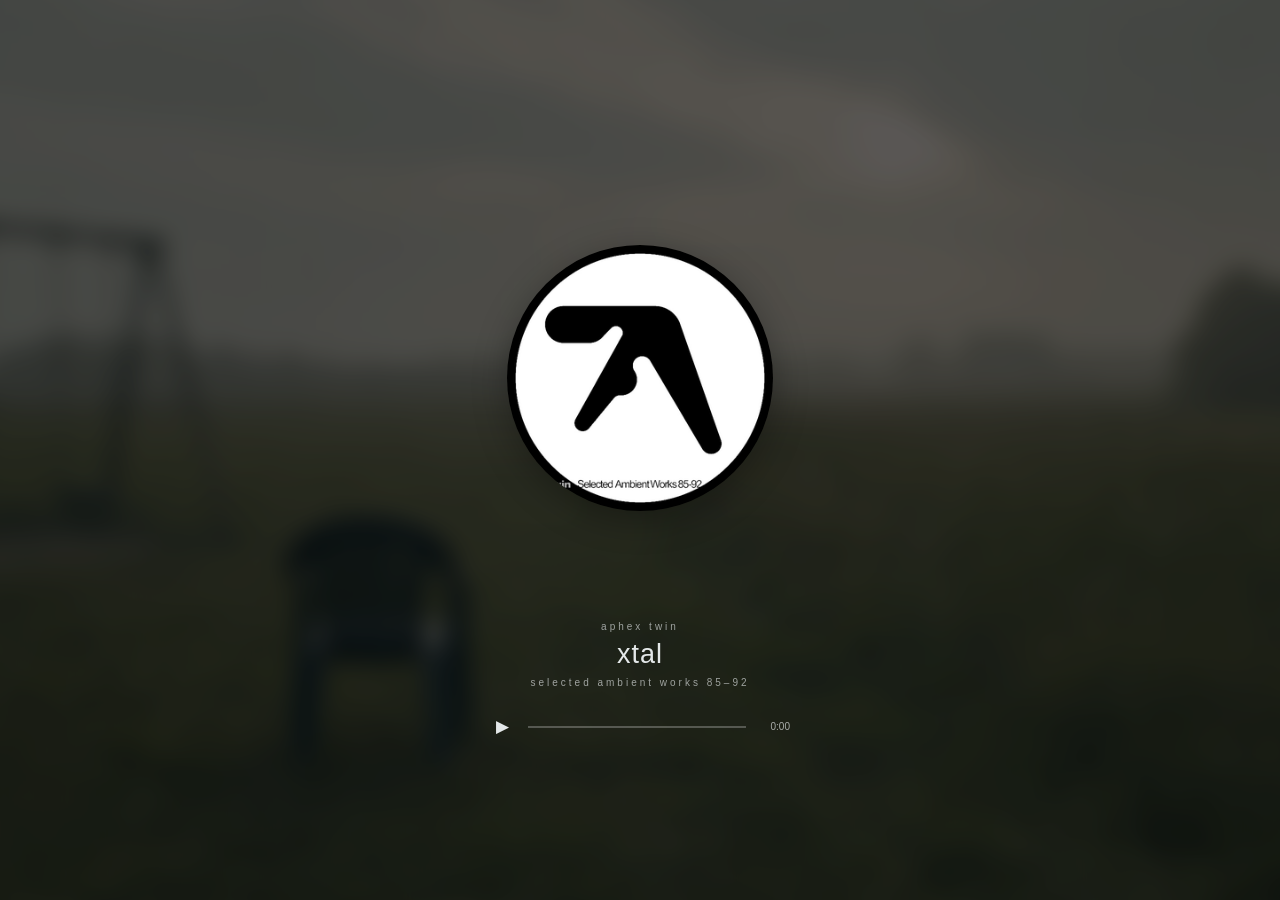
==== xtal/index.html @ debfaf42 "xtal" ====
<!DOCTYPE html>
<html lang="en">
<head>
    <meta charset="UTF-8">
    <meta name="viewport" content="width=device-width, initial-scale=1.0">
    <title>xtal λ</title>
    <link rel="stylesheet" href="style.css">
</head>
<body>
    <div class="background"></div>
    <div class="overlay"></div>

    <main class="experience">
        <div class="visualizer">
            <canvas id="spectrum"></canvas>
            <div class="artwork">
                <img src="assets/saw85-92.png" alt="Selected Ambient Works 85–92">
            </div>
        </div>

        <div class="track-info">
            <span class="artist">aphex twin</span>
            <h1>xtal</h1>
            <span class="album">selected ambient works 85–92</span>
        </div>

        <div class="player">
            <button id="play" aria-label="Play">▶</button>
            <audio id="audio" src="assets/xtal.mp3" preload="metadata"></audio>
            <div class="progress-container">
                <div class="progress" id="progress"></div>
            </div>
            <span id="time">0:00</span>
        </div>
    </main>

    <script src="script.js"></script>
</body>
</html>
---- xtal/style.css ----
* {
    margin: 0;
    padding: 0;
    box-sizing: border-box;
}

body {
    height: 100vh;
    overflow: hidden;
    background: #111;
    color: #e4e8e9;
    font-family: Arial, sans-serif;
}

.background {
    position: fixed;
    inset: -20px;
    background: url("assets/field1.jpg") center / cover no-repeat;
    filter: blur(12px) brightness(0.55);
    transform: scale(1.04);
    z-index: -2;
}

.overlay {
    position: fixed;
    inset: 0;
    background: rgba(8, 15, 18, 0.35);
    z-index: -1;
}

.experience {
    min-height: 100vh;
    display: flex;
    flex-direction: column;
    align-items: center;
    justify-content: center;
    gap: 28px;
}

.visualizer {
    position: relative;
    width: min(70vw, 430px);
    aspect-ratio: 1;
}

#spectrum {
    position: absolute;
    inset: 0;
    width: 100%;
    height: 100%;
}

.artwork {
    position: absolute;
    inset: 19%;
    border-radius: 50%;
    overflow: hidden;
    box-shadow: 0 8px 35px rgba(0, 0, 0, 0.3);
}

.artwork img {
    width: 100%;
    height: 100%;
    object-fit: cover;
}

.track-info {
    text-align: center;
    display: flex;
    flex-direction: column;
    gap: 7px;
}

.artist,
.album {
    font-size: 10px;
    letter-spacing: 3px;
    opacity: 0.65;
}

.track-info h1 {
    font-size: 27px;
    font-weight: 400;
    letter-spacing: 1px;
}

.player {
    display: flex;
    align-items: center;
    gap: 14px;
    width: min(80vw, 300px);
}

#play {
    background: none;
    border: none;
    color: inherit;
    cursor: pointer;
    font-size: 17px;
    width: 24px;
}

.progress-container {
    flex: 1;
    height: 2px;
    background: rgba(255, 255, 255, 0.25);
    cursor: pointer;
}

.progress {
    width: 0%;
    height: 100%;
    background: #e4e8e9;
}

#time {
    font-size: 10px;
    opacity: 0.7;
    min-width: 30px;
    text-align: right;
}
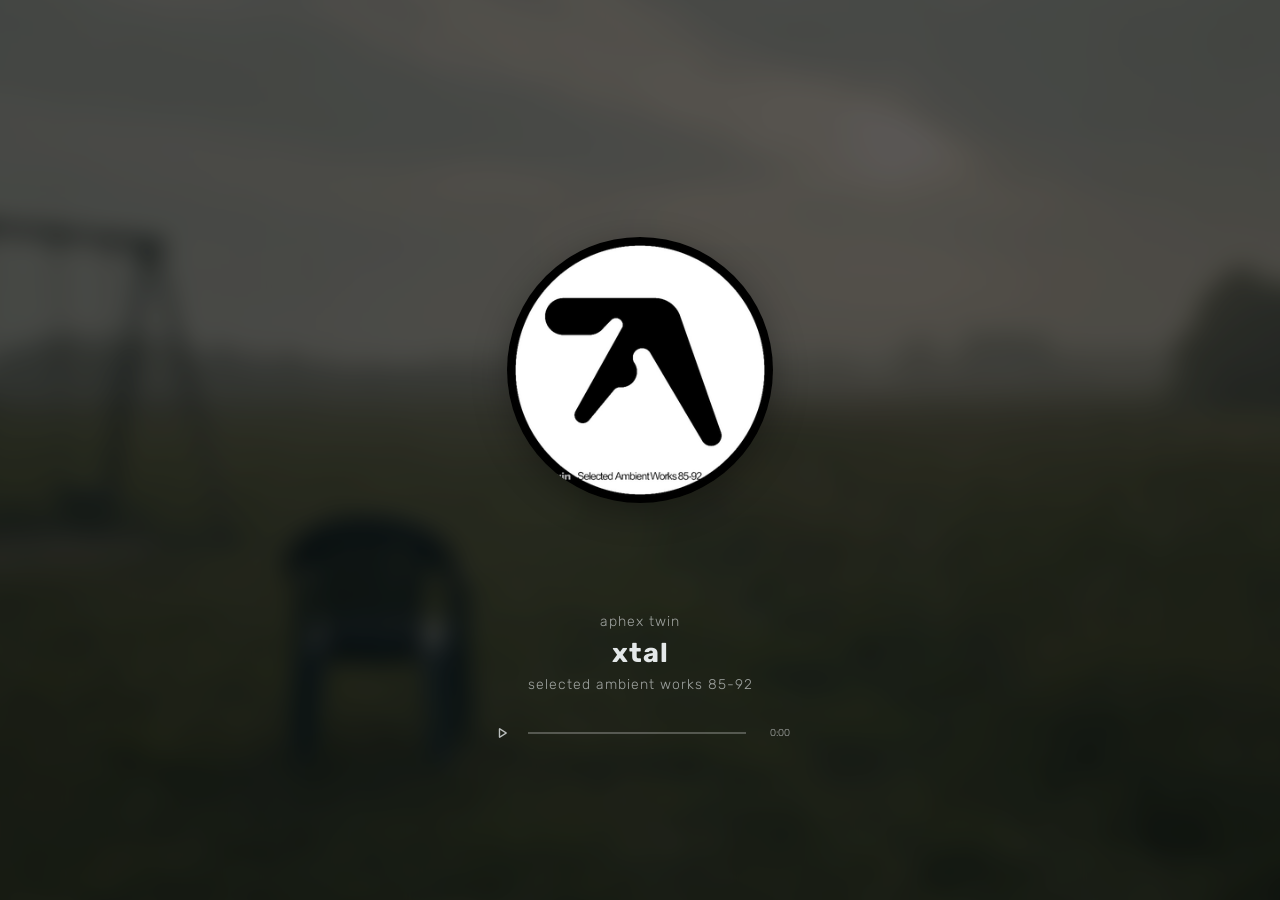
==== commit 82320b48: "xtal but better" ====
--- a/xtal/index.html
+++ b/xtal/index.html
@@ -3,13 +3,15 @@
 <head>
     <meta charset="UTF-8">
     <meta name="viewport" content="width=device-width, initial-scale=1.0">
-    <title>xtal λ</title>
+    <title>λ | xtal</title>
+    <link rel="preconnect" href="https://fonts.googleapis.com">
+    <link rel="preconnect" href="https://fonts.gstatic.com" crossorigin>
+    <link href="https://fonts.googleapis.com/css2?family=Rubik:wght@300;400;500&family=Material+Symbols+Rounded:opsz,wght,FILL,GRAD@20..48,400,0,0" rel="stylesheet">
     <link rel="stylesheet" href="style.css">
 </head>
 <body>
     <div class="background"></div>
     <div class="overlay"></div>
-
     <main class="experience">
         <div class="visualizer">
             <canvas id="spectrum"></canvas>
@@ -17,15 +19,15 @@
                 <img src="assets/saw85-92.png" alt="Selected Ambient Works 85–92">
             </div>
         </div>
-
         <div class="track-info">
             <span class="artist">aphex twin</span>
             <h1>xtal</h1>
-            <span class="album">selected ambient works 85–92</span>
+            <span class="album">selected ambient works 85-92</span>
         </div>
-
         <div class="player">
-            <button id="play" aria-label="Play">▶</button>
+            <button id="play" aria-label="play">
+                <span class="material-symbols-rounded">play_arrow</span>
+            </button>
             <audio id="audio" src="assets/xtal.mp3" preload="metadata"></audio>
             <div class="progress-container">
                 <div class="progress" id="progress"></div>
@@ -33,7 +35,6 @@
             <span id="time">0:00</span>
         </div>
     </main>
-
     <script src="script.js"></script>
 </body>
 </html>
--- a/xtal/style.css
+++ b/xtal/style.css
@@ -9,7 +9,8 @@
     overflow: hidden;
     background: #111;
     color: #e4e8e9;
-    font-family: Arial, sans-serif;
+    font-family: 'Rubik', sans-serif;
+    font-weight: 300;
 }
 
 .background {
@@ -73,14 +74,14 @@
 
 .artist,
 .album {
-    font-size: 10px;
-    letter-spacing: 3px;
+    font-size: 14px;
+    letter-spacing: 1px;
     opacity: 0.65;
 }
 
 .track-info h1 {
     font-size: 27px;
-    font-weight: 400;
+    font-weight: 700;
     letter-spacing: 1px;
 }
 
@@ -92,12 +93,39 @@
 }
 
 #play {
+    display: flex;
+    align-items: center;
+    justify-content: center;
     background: none;
     border: none;
     color: inherit;
     cursor: pointer;
-    font-size: 17px;
     width: 24px;
+    height: 24px;
+    padding: 0;
+    opacity: 0.8;
+}
+
+#play:hover {
+    opacity: 1;
+}
+
+#play .material-symbols-rounded {
+    font-size: 22px;
+    font-variation-settings:
+        'FILL' 0,
+        'wght' 300,
+        'GRAD' 0,
+        'opsz' 24;
+
+    transition:
+        transform 0.25s ease,
+        opacity 0.2s ease;
+}
+
+#play.switching .material-symbols-rounded {
+    opacity: 0;
+    transform: scale(0.65) rotate(-15deg);
 }
 
 .progress-container {
@@ -118,4 +146,5 @@
     opacity: 0.7;
     min-width: 30px;
     text-align: right;
+    font-variant-numeric: tabular-nums;
 }
